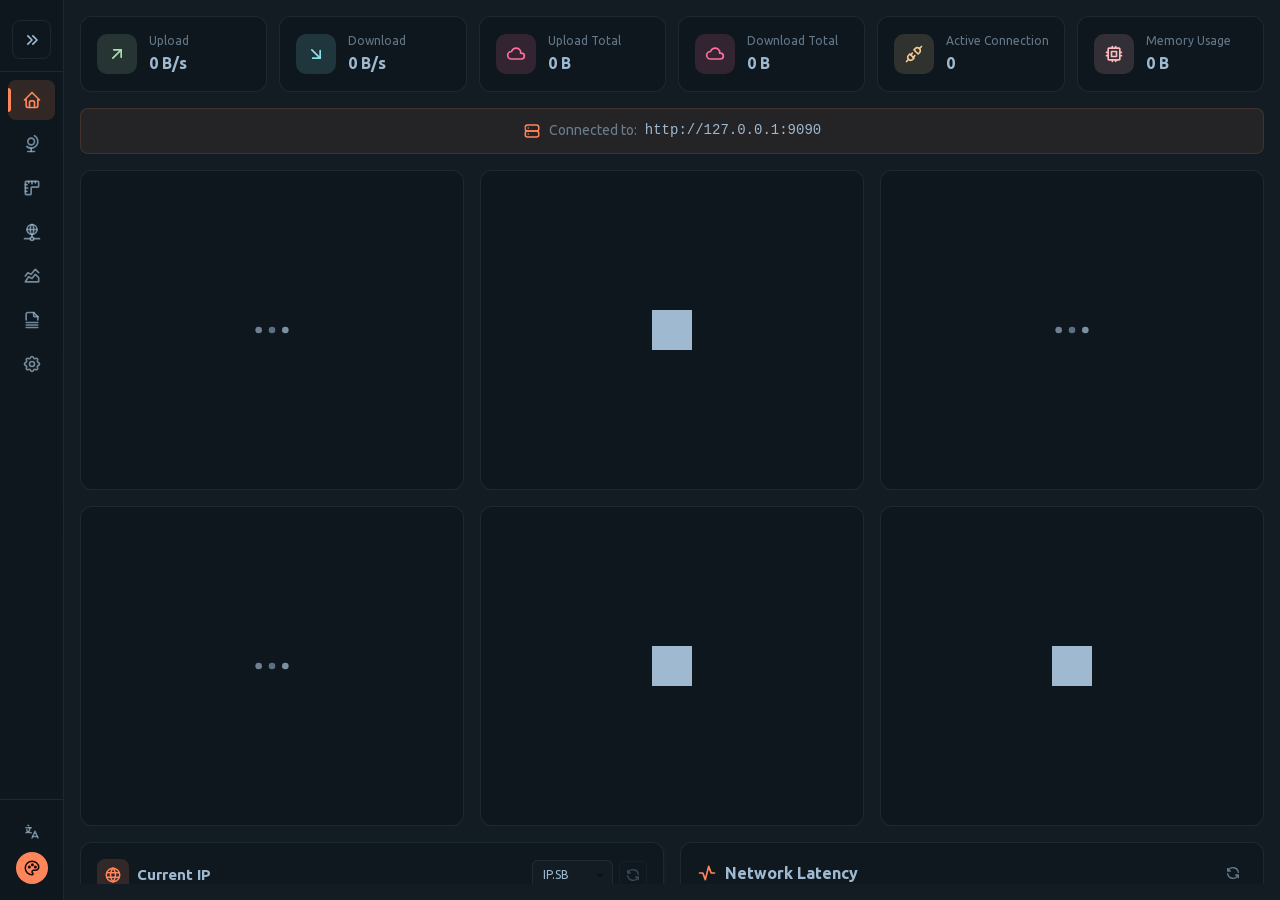
==== index.html @ ea818ea3 "archived" ====
<!DOCTYPE html><html><head><meta charset="utf-8"><meta name="viewport" content="width=device-width, initial-scale=1.0, minimum-scale=1.0, maximum-scale=1.0, user-scalable=no, viewport-fit=cover"><script type="importmap">{"imports":{"#entry":"./_nuxt/B8MIal8G.js"}}</script><title>MetaCubeXD</title><script src="config.js" onerror="window.__METACUBEXD_CONFIG__={defaultBackendURL:''}"></script><script>window.__METACUBEXD_CONFIG__ = window.__METACUBEXD_CONFIG__ || { defaultBackendURL: '' }</script><link rel="stylesheet" href="./_nuxt/entry.DcX4krCh.css" crossorigin><link rel="modulepreload" as="script" crossorigin href="./_nuxt/B8MIal8G.js"><link rel="modulepreload" as="script" crossorigin href="./_nuxt/ZSbGxI4x.js"><script type="module" src="./_nuxt/B8MIal8G.js" crossorigin></script><meta name="theme-color" content="#000000"><link rel="icon" type="image/svg+xml" href="favicon.svg"><link rel="apple-touch-icon" href="pwa-192x192.png"><script id="unhead:payload" type="application/json">{"title":"MetaCubeXD"}</script></head><body><div id="__nuxt"></div><div id="teleports"></div><script>window.__NUXT__={};window.__NUXT__.config={public:{appVersion:"1.888.1",mockMode:false,defaultBackendURL:"",i18n:{baseUrl:"",defaultLocale:"en",rootRedirect:"",redirectStatusCode:302,skipSettingLocaleOnNavigate:false,locales:[{code:"en",name:"English",language:""},{code:"zh",name:"简体中文",language:""},{code:"ru",name:"Русский",language:""}],detectBrowserLanguage:{alwaysRedirect:false,cookieCrossOrigin:false,cookieDomain:"",cookieKey:"metacubexd_lang",cookieSecure:false,fallbackLocale:"en",redirectOn:"root",useCookie:true},experimental:{localeDetector:"",typedPages:true,typedOptionsAndMessages:false,alternateLinkCanonicalQueries:true,devCache:false,cacheLifetime:"",stripMessagesPayload:false,preload:false,strictSeo:false,nitroContextDetection:true,httpCacheDuration:10,compactRoutes:false},domainLocales:{en:{domain:""},zh:{domain:""},ru:{domain:""}}}},app:{baseURL:"./",buildId:"729e4559-5a61-4f3c-bdc6-740a4e911d4d",buildAssetsDir:"/_nuxt/",cdnURL:""}}</script><script type="application/json" data-nuxt-data="nuxt-app" data-ssr="false" id="__NUXT_DATA__">[{"prerenderedAt":1,"serverRendered":2},1778142770810,false]</script></body></html>
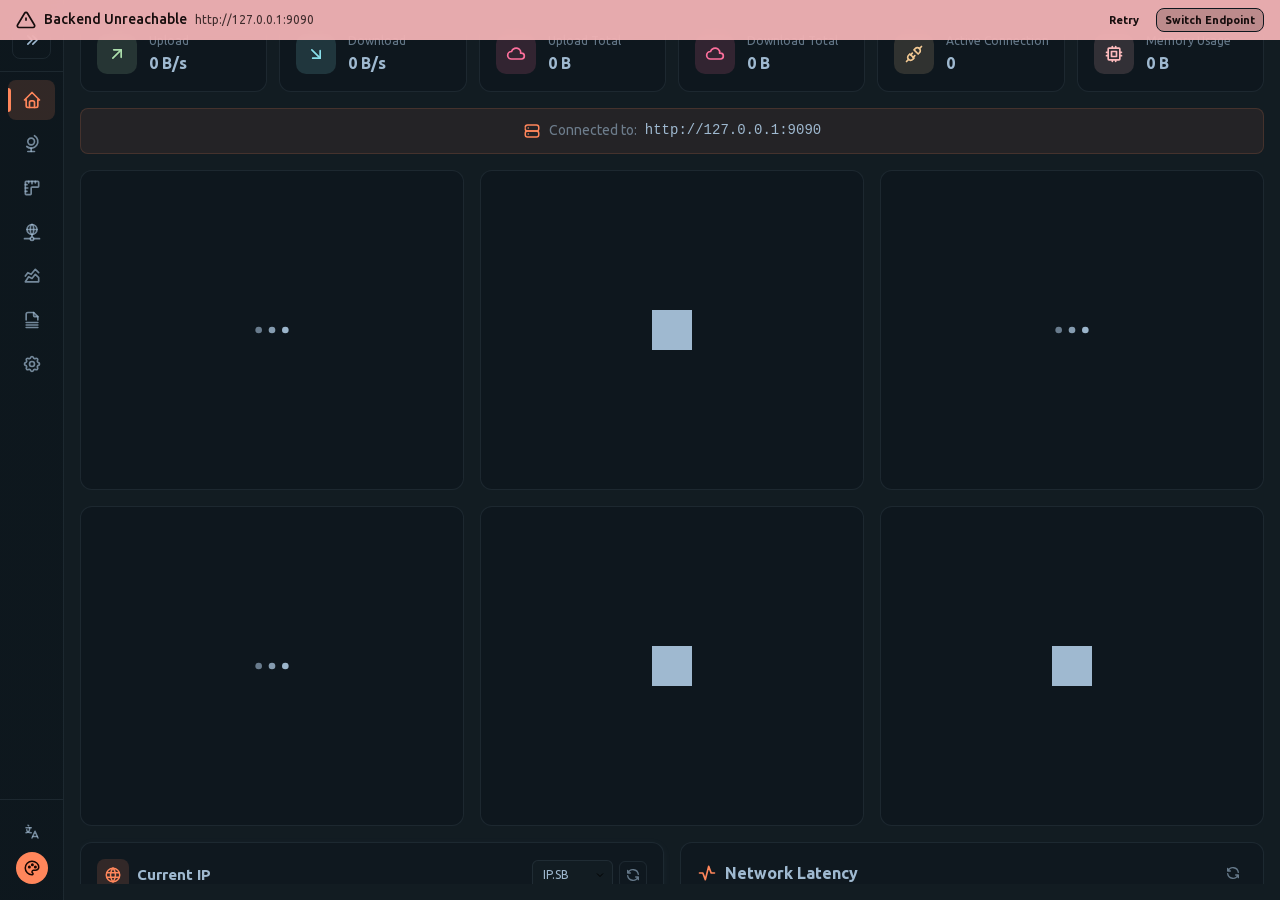
==== commit be8b0d85: "archived" ====
--- a/index.html
+++ b/index.html
@@ -1 +1 @@
-<!DOCTYPE html><html><head><meta charset="utf-8"><meta name="viewport" content="width=device-width, initial-scale=1.0, minimum-scale=1.0, maximum-scale=1.0, user-scalable=no, viewport-fit=cover"><script type="importmap">{"imports":{"#entry":"./_nuxt/B8MIal8G.js"}}</script><title>MetaCubeXD</title><script src="config.js" onerror="window.__METACUBEXD_CONFIG__={defaultBackendURL:''}"></script><script>window.__METACUBEXD_CONFIG__ = window.__METACUBEXD_CONFIG__ || { defaultBackendURL: '' }</script><link rel="stylesheet" href="./_nuxt/entry.DcX4krCh.css" crossorigin><link rel="modulepreload" as="script" crossorigin href="./_nuxt/B8MIal8G.js"><link rel="modulepreload" as="script" crossorigin href="./_nuxt/ZSbGxI4x.js"><script type="module" src="./_nuxt/B8MIal8G.js" crossorigin></script><meta name="theme-color" content="#000000"><link rel="icon" type="image/svg+xml" href="favicon.svg"><link rel="apple-touch-icon" href="pwa-192x192.png"><script id="unhead:payload" type="application/json">{"title":"MetaCubeXD"}</script></head><body><div id="__nuxt"></div><div id="teleports"></div><script>window.__NUXT__={};window.__NUXT__.config={public:{appVersion:"1.888.1",mockMode:false,defaultBackendURL:"",i18n:{baseUrl:"",defaultLocale:"en",rootRedirect:"",redirectStatusCode:302,skipSettingLocaleOnNavigate:false,locales:[{code:"en",name:"English",language:""},{code:"zh",name:"简体中文",language:""},{code:"ru",name:"Русский",language:""}],detectBrowserLanguage:{alwaysRedirect:false,cookieCrossOrigin:false,cookieDomain:"",cookieKey:"metacubexd_lang",cookieSecure:false,fallbackLocale:"en",redirectOn:"root",useCookie:true},experimental:{localeDetector:"",typedPages:true,typedOptionsAndMessages:false,alternateLinkCanonicalQueries:true,devCache:false,cacheLifetime:"",stripMessagesPayload:false,preload:false,strictSeo:false,nitroContextDetection:true,httpCacheDuration:10,compactRoutes:false},domainLocales:{en:{domain:""},zh:{domain:""},ru:{domain:""}}}},app:{baseURL:"./",buildId:"729e4559-5a61-4f3c-bdc6-740a4e911d4d",buildAssetsDir:"/_nuxt/",cdnURL:""}}</script><script type="application/json" data-nuxt-data="nuxt-app" data-ssr="false" id="__NUXT_DATA__">[{"prerenderedAt":1,"serverRendered":2},1778142770810,false]</script></body></html>+<!DOCTYPE html><html><head><meta charset="utf-8"><meta name="viewport" content="width=device-width, initial-scale=1.0, minimum-scale=1.0, maximum-scale=1.0, user-scalable=no, viewport-fit=cover"><script type="importmap">{"imports":{"#entry":"./_nuxt/CiIdQYeK.js"}}</script><title>MetaCubeXD</title><script src="config.js" onerror="window.__METACUBEXD_CONFIG__={defaultBackendURL:''}"></script><script>window.__METACUBEXD_CONFIG__ = window.__METACUBEXD_CONFIG__ || { defaultBackendURL: '' }</script><link rel="stylesheet" href="./_nuxt/entry.BcGBhEX2.css" crossorigin><link rel="modulepreload" as="script" crossorigin href="./_nuxt/CiIdQYeK.js"><link rel="modulepreload" as="script" crossorigin href="./_nuxt/ZSbGxI4x.js"><script type="module" src="./_nuxt/CiIdQYeK.js" crossorigin></script><meta name="theme-color" content="#000000"><link rel="icon" type="image/svg+xml" href="favicon.svg"><link rel="apple-touch-icon" href="pwa-192x192.png"><script id="unhead:payload" type="application/json">{"title":"MetaCubeXD"}</script></head><body><div id="__nuxt"></div><div id="teleports"></div><script>window.__NUXT__={};window.__NUXT__.config={public:{appVersion:"1.888.1",mockMode:false,defaultBackendURL:"",i18n:{baseUrl:"",defaultLocale:"en",rootRedirect:"",redirectStatusCode:302,skipSettingLocaleOnNavigate:false,locales:[{code:"en",name:"English",language:""},{code:"zh",name:"简体中文",language:""},{code:"ru",name:"Русский",language:""}],detectBrowserLanguage:{alwaysRedirect:false,cookieCrossOrigin:false,cookieDomain:"",cookieKey:"metacubexd_lang",cookieSecure:false,fallbackLocale:"en",redirectOn:"root",useCookie:true},experimental:{localeDetector:"",typedPages:true,typedOptionsAndMessages:false,alternateLinkCanonicalQueries:true,devCache:false,cacheLifetime:"",stripMessagesPayload:false,preload:false,strictSeo:false,nitroContextDetection:true,httpCacheDuration:10,compactRoutes:false},domainLocales:{en:{domain:""},zh:{domain:""},ru:{domain:""}}}},app:{baseURL:"./",buildId:"5b627fbf-3c9e-433f-8935-f22961a49a17",buildAssetsDir:"/_nuxt/",cdnURL:""}}</script><script type="application/json" data-nuxt-data="nuxt-app" data-ssr="false" id="__NUXT_DATA__">[{"prerenderedAt":1,"serverRendered":2},1778229534667,false]</script></body></html>
